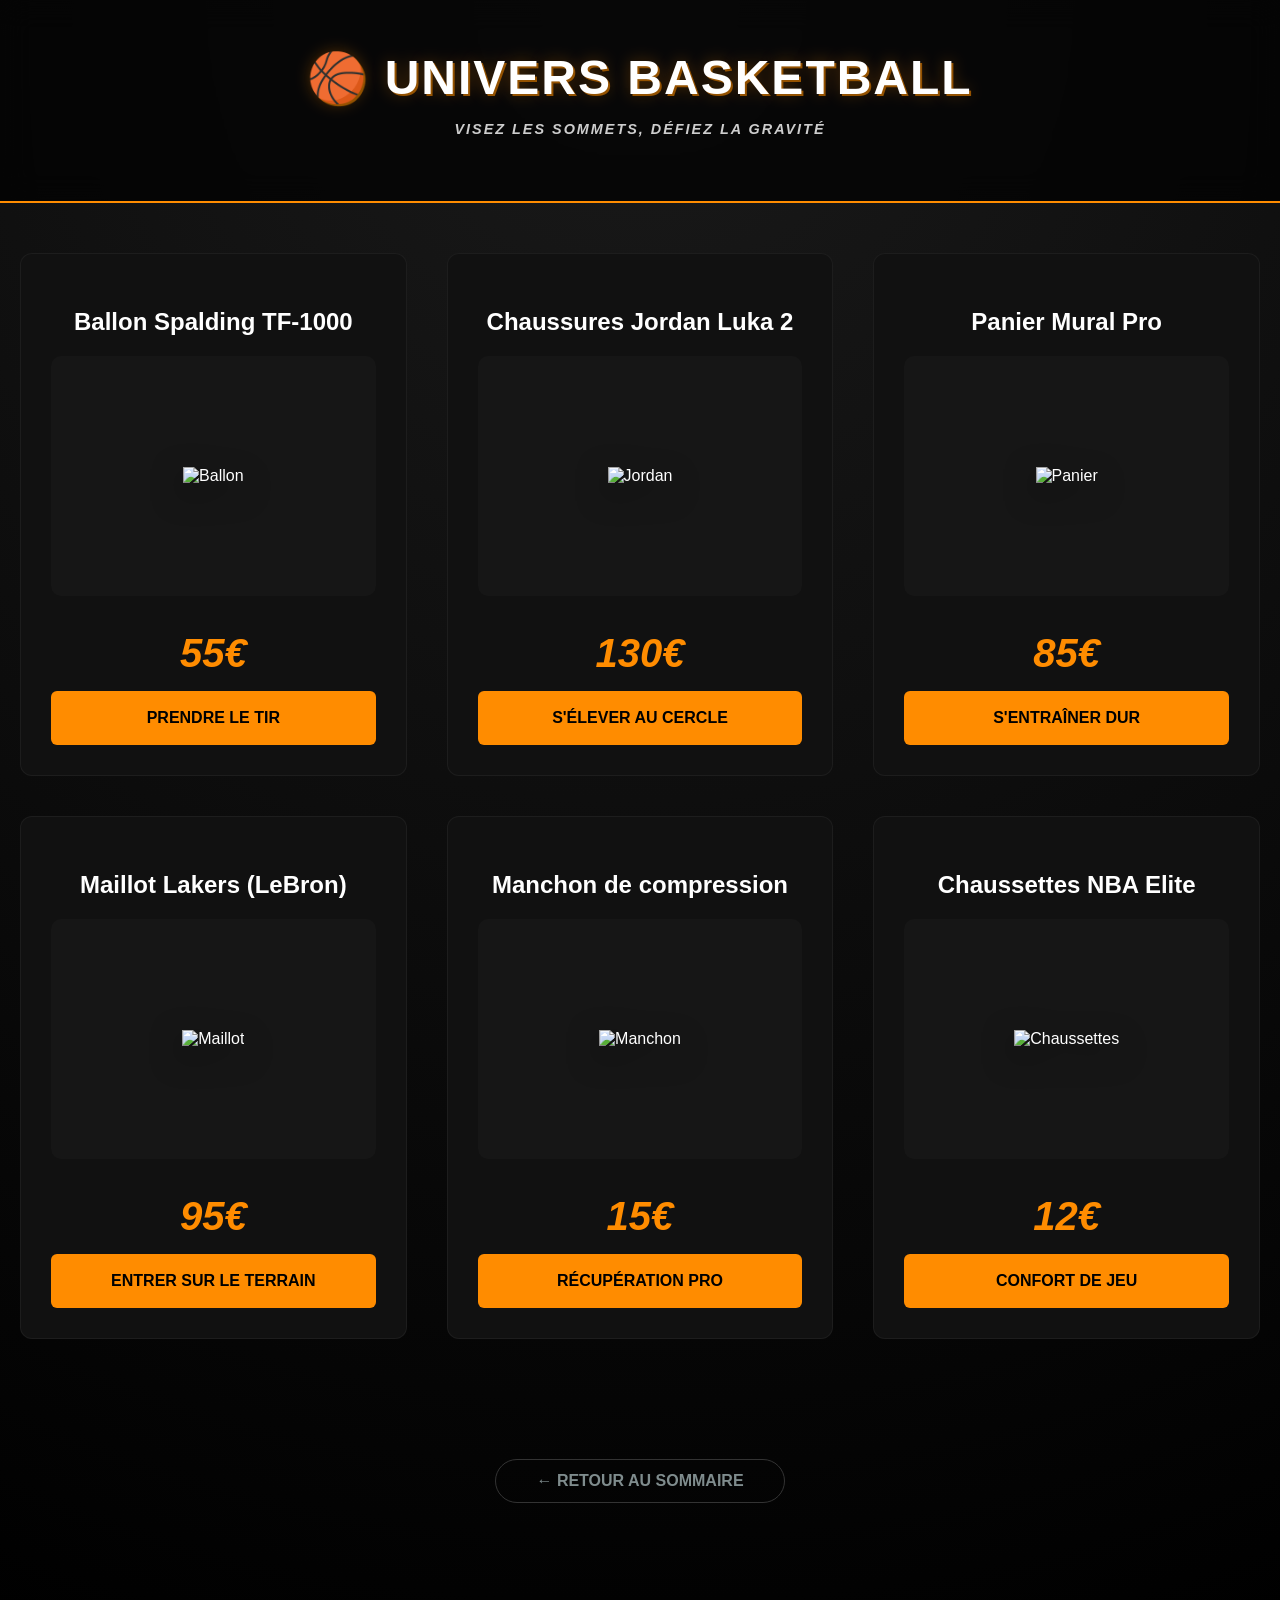
==== basketball.html @ 9f3ab618 "Ajout site STAPS3 complet" ====
<!DOCTYPE html>
<html lang="fr">
<head>
    <meta charset="utf-8">
    <meta name="viewport" content="width=device-width, initial-scale=1">
    <title>Basketball - KEVIN'S SHOP</title>
    <style>
        body { 
            margin:0; padding:0; font-family: 'Segoe UI', sans-serif; 
            /* Nouveau fond Dark Performance */
            background: radial-gradient(circle at top, #1a1a1a, #000000); 
            color: white; text-align:center; min-height: 100vh;
        }
        
        header { 
            padding:50px 20px;
            background: rgba(0, 0, 0, 0.7);
            backdrop-filter: blur(15px);
            border-bottom: 2px solid #ff8c00; /* Néon Orange Basket */
        }
        
        h1 { 
            font-size: 3em; font-weight: 900; letter-spacing: 2px; margin: 0; 
            text-shadow: 2px 2px 0px #945200, 0 0 15px rgba(255,140,0,0.3); 
        }

        .tagline {
            margin-top: 15px; font-style: italic; opacity: 0.8; 
            letter-spacing: 2px; text-transform: uppercase; font-weight: 600; 
            font-size: 0.9em;
        }

        .container { max-width: 1300px; margin: 50px auto; padding: 0 20px; }

        .grid { 
            display: grid; 
            grid-template-columns: repeat(auto-fit, minmax(320px, 1fr)); 
            gap: 40px; 
            padding-bottom: 60px;
        }

        .item { 
            background: #111; 
            border-radius: 12px; padding: 30px; 
            border: 1px solid rgba(255, 255, 255, 0.05);
            transition: all 0.4s ease;
            display: flex; flex-direction: column; justify-content: space-between;
        }

        .item:hover { 
            transform: translateY(-10px); 
            border-color: #ff8c00; 
            box-shadow: 0 10px 30px rgba(255,140,0,0.15);
            background: #161616;
        }

        h3 { font-size: 1.5em; margin-bottom: 20px; font-weight: 700; color: #fff; }

        .img-wrapper {
            height: 240px; display: flex; align-items: center; justify-content: center;
            background: rgba(255,255,255,0.02); border-radius: 10px; margin-bottom: 20px;
        }

        img { 
            max-width: 80%; max-height: 80%; object-fit: contain; 
            filter: drop-shadow(0 10px 15px rgba(0,0,0,0.5));
            transition: transform 0.3s ease;
        }

        .item:hover img { transform: scale(1.1) rotate(-3deg); }

        .prix { 
            font-size: 2.5em; color: #ff8c00; font-weight: 900; 
            margin: 15px 0; display: block; font-style: italic;
        }

        .btn { 
            background: #ff8c00; color: #000; text-decoration:none; 
            padding: 18px; border-radius: 6px; font-weight: 900; 
            text-transform: uppercase; transition: 0.3s;
        }

        .btn:hover { 
            background: #fff;
            box-shadow: 0 0 20px rgba(255,255,255,0.2);
        }

        .back { 
            display:inline-block; margin: 60px 0; color: #7f8c8d; 
            text-decoration:none; font-weight: 800; border: 1px solid #333;
            padding: 12px 40px; border-radius: 50px; transition: 0.3s;
        }
        .back:hover { background: #fff; color: #000; border-color: #fff; }
    </style>
</head>
<body>

    <header>
        <h1>🏀 UNIVERS BASKETBALL</h1>
        <p class="tagline">Visez les sommets, défiez la gravité</p>
    </header>

    <div class="container">
        <div class="grid">
            
            <div class="item">
                <h3>Ballon Spalding TF-1000</h3>
                <div class="img-wrapper"><img src="ballon_basket.jpg" alt="Ballon"></div>
                <span class="prix">55€</span>
                <a href="#" class="btn">Prendre le tir</a>
            </div>

            <div class="item">
                <h3>Chaussures Jordan Luka 2</h3>
                <div class="img-wrapper"><img src="chaussures_basket.jpg" alt="Jordan"></div>
                <span class="prix">130€</span>
                <a href="#" class="btn">S'élever au cercle</a>
            </div>

            <div class="item">
                <h3>Panier Mural Pro</h3>
                <div class="img-wrapper"><img src="panier_basket.jpg" alt="Panier"></div>
                <span class="prix">85€</span>
                <a href="#" class="btn">S'entraîner dur</a>
            </div>

            <div class="item">
                <h3>Maillot Lakers (LeBron)</h3>
                <div class="img-wrapper"><img src="maillot_basket.jpg" alt="Maillot"></div>
                <span class="prix">95€</span>
                <a href="#" class="btn">Entrer sur le terrain</a>
            </div>

            <div class="item">
                <h3>Manchon de compression</h3>
                <div class="img-wrapper"><img src="manchon_basket.jpg" alt="Manchon"></div>
                <span class="prix">15€</span>
                <a href="#" class="btn">Récupération Pro</a>
            </div>

            <div class="item">
                <h3>Chaussettes NBA Elite</h3>
                <div class="img-wrapper"><img src="chaussettes_basket.jpg" alt="Chaussettes"></div>
                <span class="prix">12€</span>
                <a href="#" class="btn">Confort de jeu</a>
            </div>

        </div>

        <a href="KEVIN HEYSSAUTIER.html" class="back">← RETOUR AU SOMMAIRE</a>
    </div>

</body>
</html>
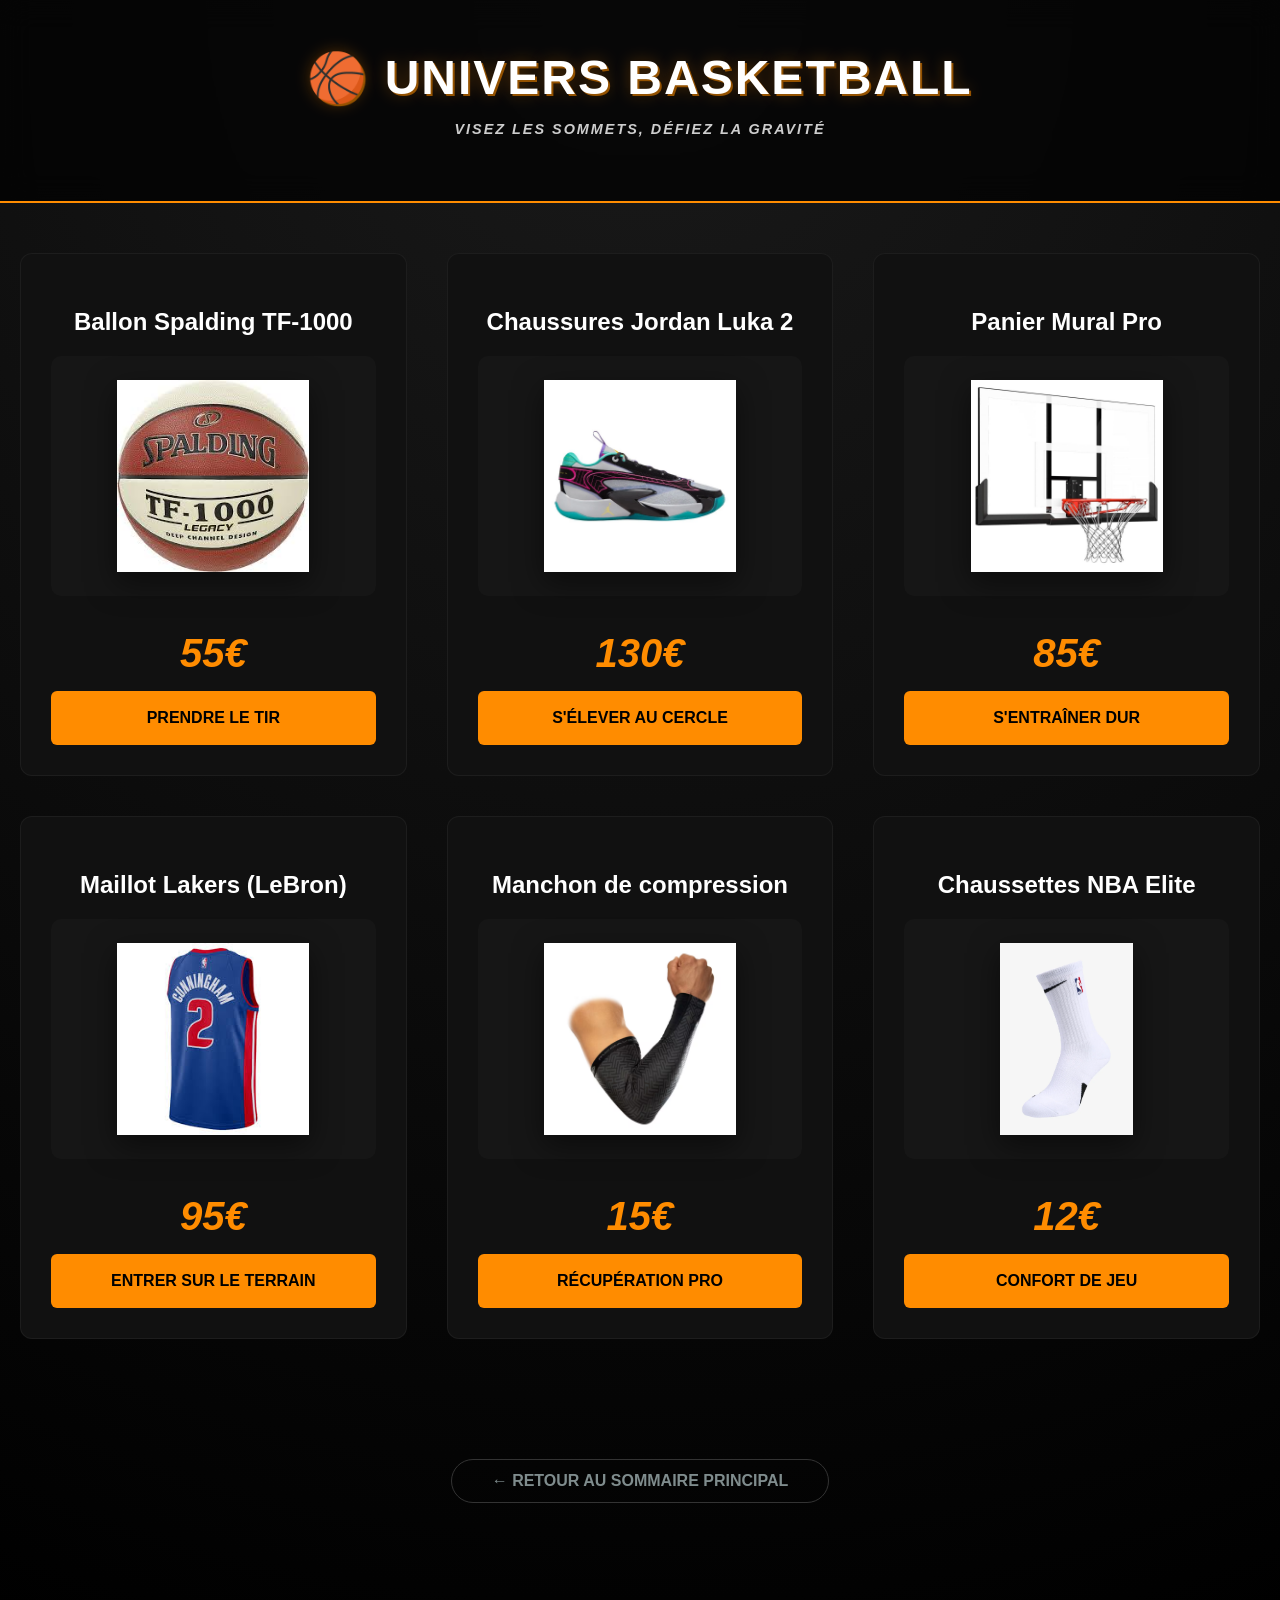
==== commit 7c4eb453: "Add files via upload" ====
--- a/basketball.html
+++ b/basketball.html
@@ -147,7 +147,7 @@
 
         </div>
 
-        <a href="KEVIN HEYSSAUTIER.html" class="back">← RETOUR AU SOMMAIRE</a>
+        <a href="index.html" class="back">← RETOUR AU SOMMAIRE PRINCIPAL</a>
     </div>
 
 </body>
